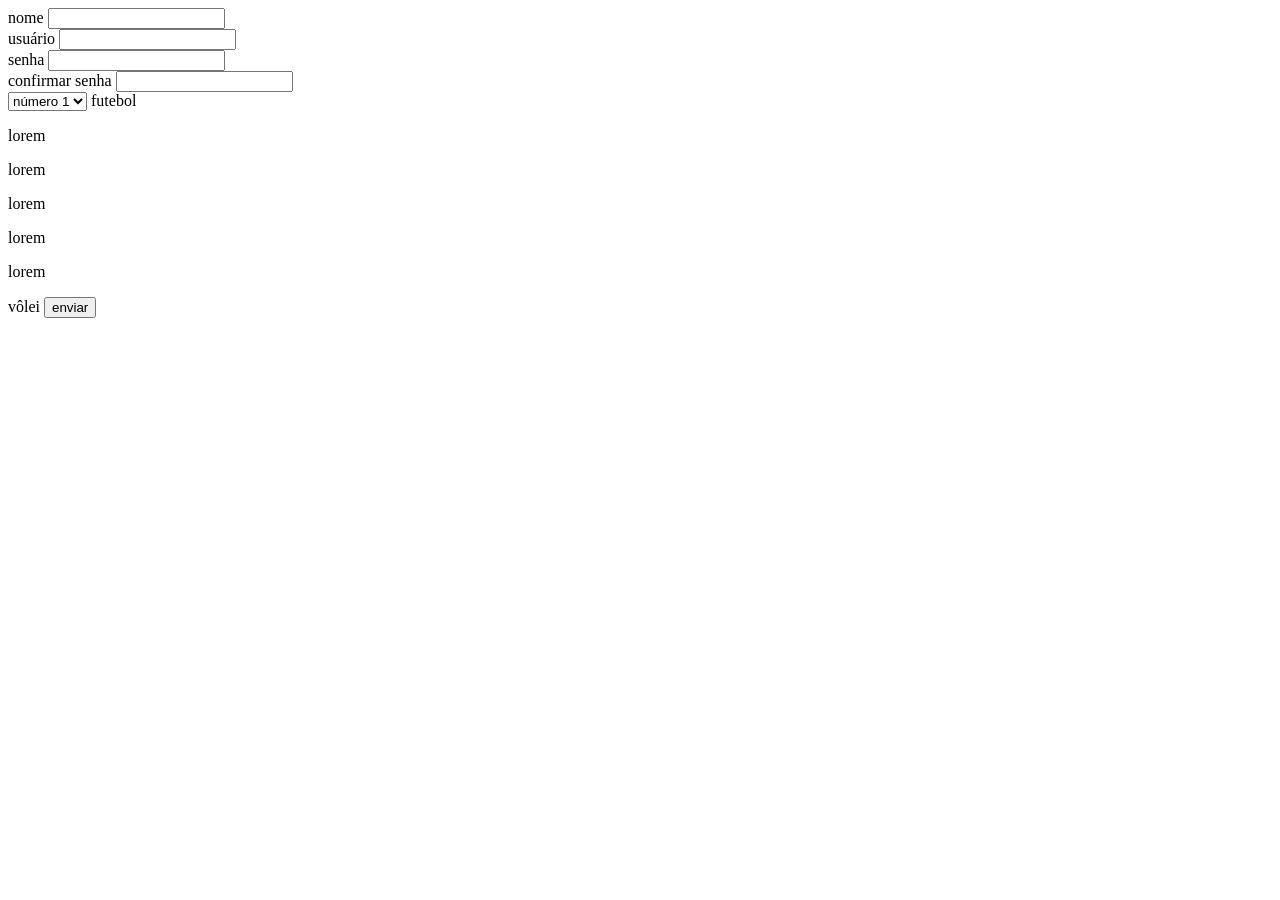
==== ative2.html @ 7fe93dc0 "adicionado atividade de formalário" ====
<!DOCTYPE html>
<html>

<head>
  <title>hack css</title>
  <style>
    #toggle {
      display:none;
    }

    #toggle:checked ~ aside {
      transform: translateX(0%);
    }
    
    aside {
      background-color: rgb(85, 86, 117);
      position: fixed;
      left: 0;
      top: 0;
      width: 200px;
      height: 100vh;
      transform: translateX(-100%);
      transition: .5s;
    }
  </style>
</head>

<body>
    
  <form method="get">
    <div>
      <label for="inp-nome">nome</label>
      <input type="text" name="nome" id="inp-nome">
    </div>
    <div>
      <label for="">usuário</label>
      <input type="text" name="usuario">
    </div>
    <div>
      <label for="">senha</label>
      <input type="password" name="senha">
    </div>
    <div>
      <label for="">confirmar senha</label>
      <input type="password" name="confirmar-senha">
    </div>

    <select>
      <option>número 1</option>
      <option>número 2</option>
      <option>número 3</option>
    
    <select name="" id=""></select><input type="checkbox" id="toggle">
  <span>futebol</span>
  <aside>

    <label for="toggle">basquete</label>
  </aside>
  <p>lorem</p>
  <p>lorem</p>
  <p>lorem</p>
  <p>lorem</p>
  <p>lorem</p>
  <label for="toggle">vôlei</label>
  <button>enviar</button>
  <form>
</body>

</html>
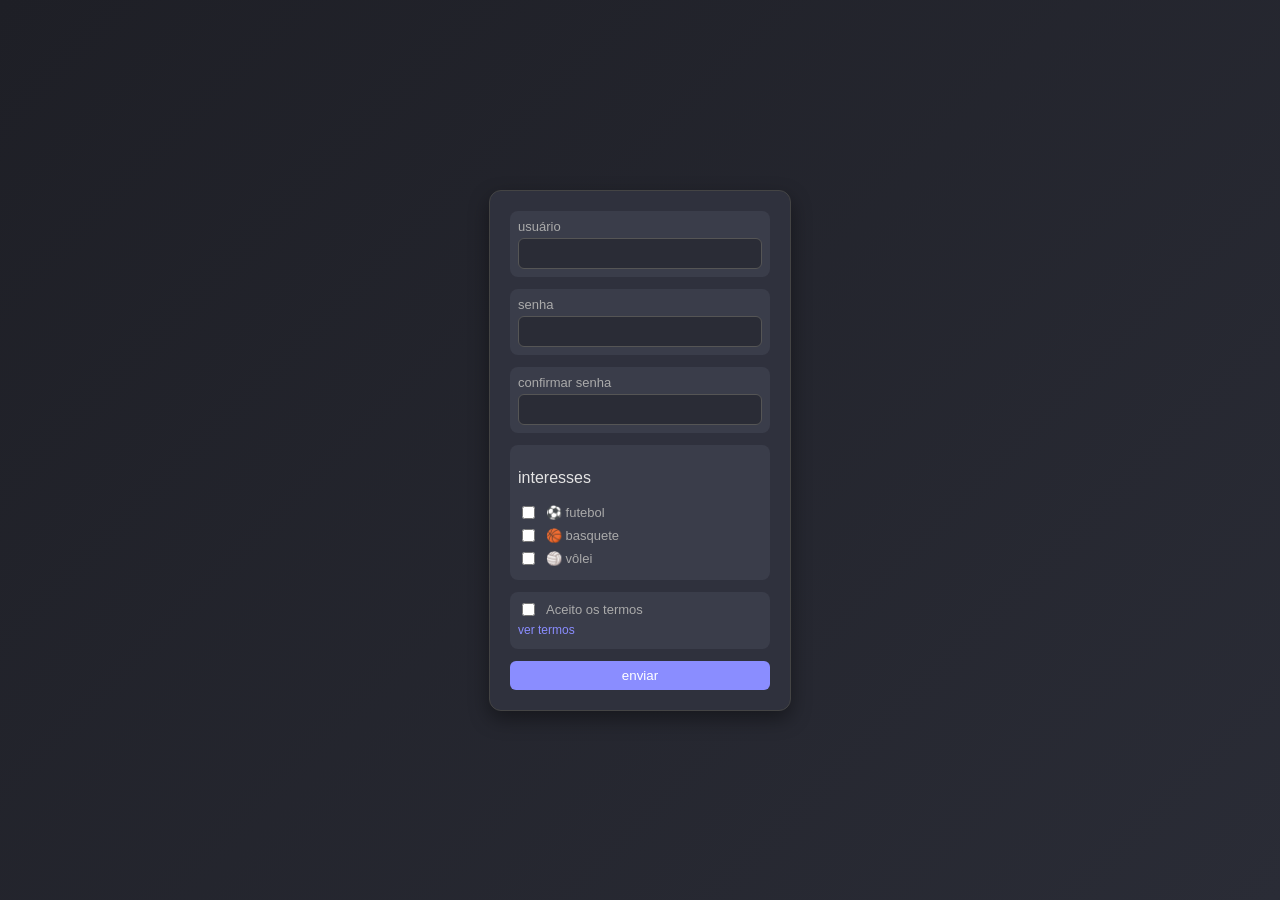
==== commit 7de66197: "Foi feito alterações na atividade do formulário, quase finalizado." ====
--- a/ative2.html
+++ b/ative2.html
@@ -1,69 +1,264 @@
 <!DOCTYPE html>
-<html>
+<html lang="pt-br">
 
 <head>
-  <title>hack css</title>
-  <style>
-    #toggle {
-      display:none;
-    }
-
-    #toggle:checked ~ aside {
-      transform: translateX(0%);
-    }
-    
-    aside {
-      background-color: rgb(85, 86, 117);
-      position: fixed;
-      left: 0;
-      top: 0;
-      width: 200px;
-      height: 100vh;
-      transform: translateX(-100%);
-      transition: .5s;
-    }
-  </style>
+<meta charset="UTF-8">
+<title>hack css</title>
+
+<style>
+  body {
+    margin: 0;
+    font-family: 'Segoe UI', Arial, sans-serif;
+    background: linear-gradient(135deg, #1e1f26, #2a2c36);
+    color: #e4e4e4;
+
+    display: flex;
+    justify-content: center;
+    align-items: center;
+    height: 100vh;
+  }
+
+  #toggle {
+    display: none;
+  }
+
+  #toggle:checked ~ aside {
+    transform: translateX(0%);
+  }
+
+  aside {
+    background-color: #20222b;
+    position: fixed;
+    left: 0;
+    top: 0;
+    width: 200px;
+    height: 100vh;
+    transform: translateX(-100%);
+    transition: .5s;
+    color: white;
+    padding: 15px;
+  }
+
+  /* FORMULÁRIO */
+  form {
+    width: 260px;
+    padding: 20px;
+    background: #2f313d;
+    border-radius: 12px;
+    border: 1px solid #444;
+    box-shadow: 0 8px 20px rgba(0,0,0,0.4);
+  }
+
+  form div {
+    margin-bottom: 12px;
+    padding: 8px;
+    border-radius: 8px;
+    background: #3a3d4a;
+  }
+
+  label {
+    display: block;
+    font-size: 13px;
+    margin-bottom: 4px;
+    color: #aaa;
+  }
+
+  input, button {
+    width: 100%;
+    padding: 7px;
+    border-radius: 6px;
+    border: 1px solid #555;
+    background: #2a2c36;
+    color: #fff;
+    box-sizing: border-box;
+    transition: 0.3s;
+  }
+
+  input:focus {
+    outline: none;
+    border: 1px solid #8a8dff;
+    box-shadow: 0 0 8px rgba(138,141,255,0.5);
+  }
+
+  input[type="checkbox"] {
+    width: auto;
+    margin-right: 6px;
+  }
+
+  .inline {
+    display: flex;
+    align-items: center;
+    gap: 5px;
+    font-size: 13px;
+  }
+
+  button {
+    background-color: #8a8dff;
+    border: none;
+    cursor: pointer;
+  }
+
+  /* -------- ANIMAÇÕES ESPORTES -------- */
+
+  .inline span {
+    display: inline-block;
+  }
+
+  /* ⚽ futebol */
+  .futebol input:checked + span {
+    animation: chute 0.4s ease;
+  }
+
+  @keyframes chute {
+    0% { transform: translateX(0); }
+    50% { transform: translateX(8px); }
+    100% { transform: translateX(0); }
+  }
+
+  /* 🏀 basquete */
+  .basquete input:checked + span {
+    animation: quicar 0.5s ease;
+  }
+
+  @keyframes quicar {
+    0% { transform: translateY(0); }
+    30% { transform: translateY(-10px); }
+    60% { transform: translateY(0); }
+    80% { transform: translateY(-5px); }
+    100% { transform: translateY(0); }
+  }
+
+  /* 🏐 vôlei */
+  .volei input:checked + span {
+    animation: pulo 0.4s ease;
+  }
+
+  @keyframes pulo {
+    0% { transform: scale(1); }
+    50% { transform: scale(1.15); }
+    100% { transform: scale(1); }
+  }
+
+  /* -------- MODAL -------- */
+
+  #modal-termos {
+    display: none;
+  }
+
+  .overlay {
+    position: fixed;
+    inset: 0;
+    background: rgba(0,0,0,0.7);
+    display: none;
+
+    justify-content: center;
+    align-items: center;
+
+    z-index: 9999;
+  }
+
+  .modal-box {
+    background: #2f313d;
+    padding: 20px;
+    border-radius: 10px;
+    width: 300px;
+    max-height: 70vh;
+    overflow-y: auto;
+  }
+
+  #modal-termos:checked ~ .overlay {
+    display: flex;
+  }
+
+  .btn-termos {
+    font-size: 12px;
+    color: #8a8dff;
+    cursor: pointer;
+  }
+
+  .fechar {
+    display: block;
+    margin-top: 10px;
+    text-align: center;
+    background: #8a8dff;
+    padding: 6px;
+    border-radius: 6px;
+    cursor: pointer;
+  }
+
+</style>
 </head>
 
 <body>
-    
-  <form method="get">
-    <div>
-      <label for="inp-nome">nome</label>
-      <input type="text" name="nome" id="inp-nome">
-    </div>
-    <div>
-      <label for="">usuário</label>
-      <input type="text" name="usuario">
-    </div>
-    <div>
-      <label for="">senha</label>
-      <input type="password" name="senha">
-    </div>
-    <div>
-      <label for="">confirmar senha</label>
-      <input type="password" name="confirmar-senha">
-    </div>
-
-    <select>
-      <option>número 1</option>
-      <option>número 2</option>
-      <option>número 3</option>
-    
-    <select name="" id=""></select><input type="checkbox" id="toggle">
-  <span>futebol</span>
-  <aside>
-
-    <label for="toggle">basquete</label>
-  </aside>
-  <p>lorem</p>
-  <p>lorem</p>
-  <p>lorem</p>
-  <p>lorem</p>
-  <p>lorem</p>
-  <label for="toggle">vôlei</label>
-  <button>enviar</button>
-  <form>
+
+<input type="checkbox" id="toggle">
+
+<aside>
+  <label for="toggle">basquete</label>
+</aside>
+
+<input type="checkbox" id="modal-termos">
+
+<form method="get">
+
+  <div>
+    <label for="usuario">usuário</label>
+    <input type="text" id="usuario" required>
+  </div>
+
+  <div>
+    <label for="senha">senha</label>
+    <input type="password" id="senha" required>
+  </div>
+
+  <div>
+    <label for="confirmar">confirmar senha</label>
+    <input type="password" id="confirmar" required>
+  </div>
+
+  <div>
+    <p>interesses</p>
+
+    <label class="inline futebol">
+      <input type="checkbox">
+      <span>⚽ futebol</span>
+    </label>
+
+    <label class="inline basquete">
+      <input type="checkbox">
+      <span>🏀 basquete</span>
+    </label>
+
+    <label class="inline volei">
+      <input type="checkbox">
+      <span>🏐 vôlei</span>
+    </label>
+
+  </div>
+
+  <div>
+    <label class="inline">
+      <input type="checkbox" required>
+    Aceito os termos
+    </label>
+
+    <label for="modal-termos" class="btn-termos">ver termos</label>
+  </div>
+
+  <button type="submit">enviar</button>
+
+</form>
+
+<div class="overlay">
+  <div class="modal-box">
+    <h3>Termos</h3>
+    <p>
+      Li os termos (com certeza) e concordo em entregar todos os meus dados.
+    </p>
+
+    <label for="modal-termos" class="fechar">fechar</label>
+  </div>
+</div>
+
 </body>
-
 </html>
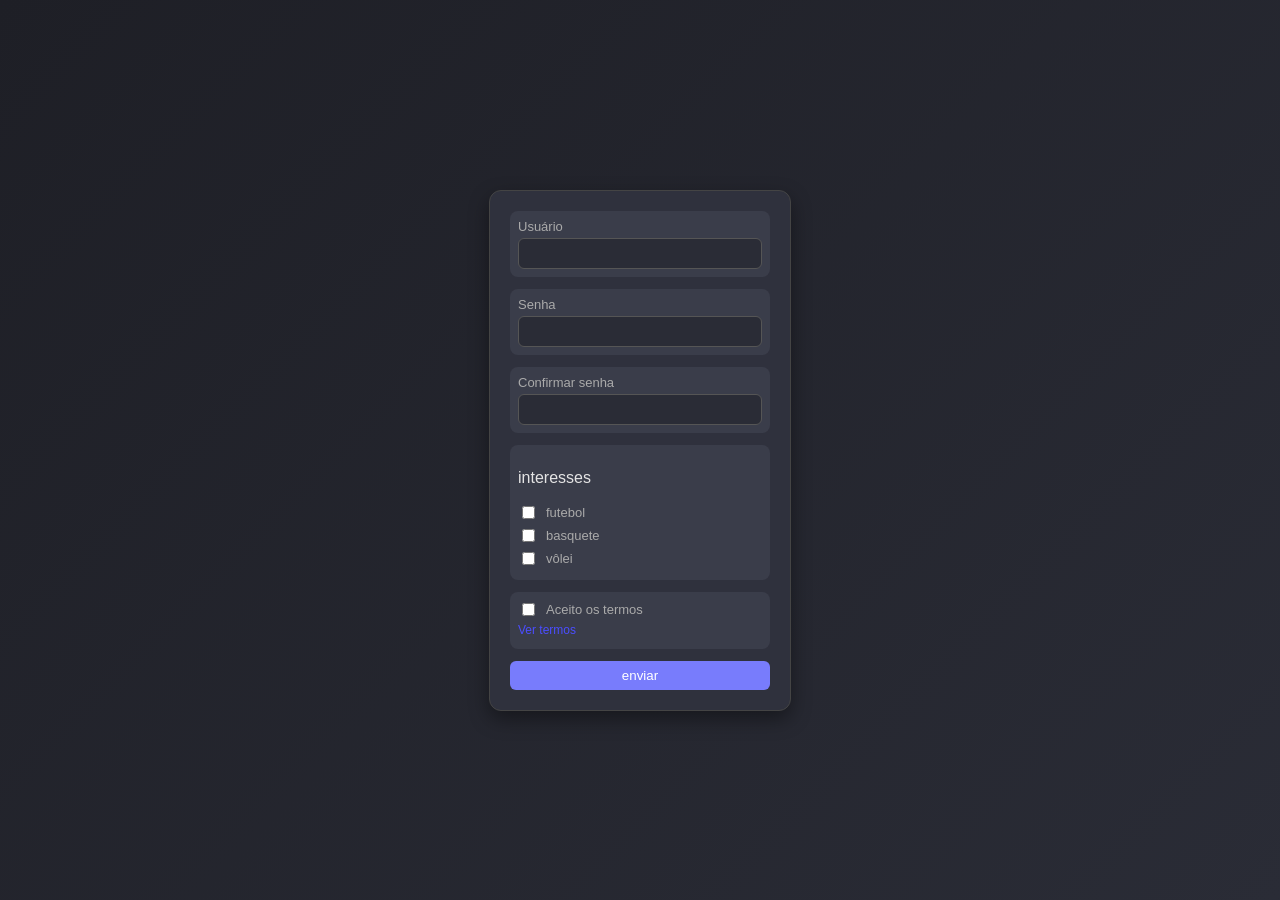
==== commit 77f1ebc6: "..." ====
--- a/ative2.html
+++ b/ative2.html
@@ -1,10 +1,11 @@
 <!DOCTYPE html>
 <html lang="pt-br">
 
-<head>
+
 <meta charset="UTF-8">
 <title>hack css</title>
 
+<head></head>
 <style>
   body {
     margin: 0;
@@ -22,7 +23,7 @@
     display: none;
   }
 
-  #toggle:checked ~ aside {
+  #toggle:checked~aside {
     transform: translateX(0%);
   }
 
@@ -39,14 +40,14 @@
     padding: 15px;
   }
 
-  /* FORMULÁRIO */
+
   form {
     width: 260px;
     padding: 20px;
     background: #2f313d;
     border-radius: 12px;
     border: 1px solid #444;
-    box-shadow: 0 8px 20px rgba(0,0,0,0.4);
+    box-shadow: 0 8px 20px rgba(0, 0, 0, 0.4);
   }
 
   form div {
@@ -63,7 +64,8 @@
     color: #aaa;
   }
 
-  input, button {
+  input,
+  button {
     width: 100%;
     padding: 7px;
     border-radius: 6px;
@@ -77,7 +79,7 @@
   input:focus {
     outline: none;
     border: 1px solid #8a8dff;
-    box-shadow: 0 0 8px rgba(138,141,255,0.5);
+    box-shadow: 0 0 8px rgba(138, 141, 255, 0.5);
   }
 
   input[type="checkbox"] {
@@ -93,53 +95,83 @@
   }
 
   button {
-    background-color: #8a8dff;
+    background-color: #787cfc;
     border: none;
     cursor: pointer;
   }
 
-  /* -------- ANIMAÇÕES ESPORTES -------- */
+
 
   .inline span {
     display: inline-block;
   }
 
-  /* ⚽ futebol */
-  .futebol input:checked + span {
+
+  .futebol input:checked+span {
     animation: chute 0.4s ease;
   }
 
   @keyframes chute {
-    0% { transform: translateX(0); }
-    50% { transform: translateX(8px); }
-    100% { transform: translateX(0); }
-  }
-
-  /* 🏀 basquete */
-  .basquete input:checked + span {
+    0% {
+      transform: translateX(0);
+    }
+
+    50% {
+      transform: translateX(8px);
+    }
+
+    100% {
+      transform: translateX(0);
+    }
+  }
+
+
+  .basquete input:checked+span {
     animation: quicar 0.5s ease;
   }
 
   @keyframes quicar {
-    0% { transform: translateY(0); }
-    30% { transform: translateY(-10px); }
-    60% { transform: translateY(0); }
-    80% { transform: translateY(-5px); }
-    100% { transform: translateY(0); }
-  }
-
-  /* 🏐 vôlei */
-  .volei input:checked + span {
+    0% {
+      transform: translateY(0);
+    }
+
+    30% {
+      transform: translateY(-10px);
+    }
+
+    60% {
+      transform: translateY(0);
+    }
+
+    80% {
+      transform: translateY(-5px);
+    }
+
+    100% {
+      transform: translateY(0);
+    }
+  }
+
+
+  .volei input:checked+span {
     animation: pulo 0.4s ease;
   }
 
   @keyframes pulo {
-    0% { transform: scale(1); }
-    50% { transform: scale(1.15); }
-    100% { transform: scale(1); }
-  }
-
-  /* -------- MODAL -------- */
+    0% {
+      transform: scale(1);
+    }
+
+    50% {
+      transform: scale(1.15);
+    }
+
+    100% {
+      transform: scale(1);
+    }
+  }
+
+
 
   #modal-termos {
     display: none;
@@ -148,7 +180,7 @@
   .overlay {
     position: fixed;
     inset: 0;
-    background: rgba(0,0,0,0.7);
+    background: rgba(0, 0, 0, 0.7);
     display: none;
 
     justify-content: center;
@@ -166,13 +198,13 @@
     overflow-y: auto;
   }
 
-  #modal-termos:checked ~ .overlay {
+  #modal-termos:checked~.overlay {
     display: flex;
   }
 
   .btn-termos {
     font-size: 12px;
-    color: #8a8dff;
+    color: #4b4eff;
     cursor: pointer;
   }
 
@@ -180,85 +212,85 @@
     display: block;
     margin-top: 10px;
     text-align: center;
-    background: #8a8dff;
+    background: #4146e0;
     padding: 6px;
     border-radius: 6px;
     cursor: pointer;
   }
-
 </style>
 </head>
 
 <body>
 
-<input type="checkbox" id="toggle">
-
-<aside>
-  <label for="toggle">basquete</label>
-</aside>
-
-<input type="checkbox" id="modal-termos">
-
-<form method="get">
-
-  <div>
-    <label for="usuario">usuário</label>
-    <input type="text" id="usuario" required>
+  <input type="checkbox" id="toggle">
+
+  <aside>
+    <label for="toggle">basquete</label>
+  </aside>
+
+  <input type="checkbox" id="modal-termos">
+
+  <form method="get">
+
+    <div>
+      <label for="usuario">Usuário</label>
+      <input type="text" id="usuario" required>
+    </div>
+
+    <div>
+      <label for="senha">Senha</label>
+      <input type="password" id="senha" required>
+    </div>
+
+    <div>
+      <label for="confirmar">Confirmar senha</label>
+      <input type="password" id="confirmar" required>
+    </div>
+
+    <div>
+      <p>interesses</p>
+
+      <label class="inline futebol">
+        <input type="checkbox">
+        <span> futebol</span>
+      </label>
+
+      <label class="inline basquete">
+        <input type="checkbox">
+        <span>basquete</span>
+      </label>
+
+      <label class="inline volei">
+        <input type="checkbox">
+        <span>vôlei</span>
+      </label>
+
+    </div>
+
+    <div>
+      <label class="inline">
+        <input type="checkbox" required>
+        Aceito os termos
+      </label>
+
+      <label for="modal-termos" class="btn-termos">Ver termos</label>
+    </div>
+
+    <button type="submit">enviar</button>
+
+  </form>
+
+  <div class="overlay">
+    <div class="modal-box">
+      <h3>Termos</h3>
+      <p>
+        Li os termos (com certeza) e concordo em entregar todos os meus dados.
+      </p>
+
+      <label for="modal-termos" class="fechar">fechar</label>
+    </div>
   </div>
 
-  <div>
-    <label for="senha">senha</label>
-    <input type="password" id="senha" required>
-  </div>
-
-  <div>
-    <label for="confirmar">confirmar senha</label>
-    <input type="password" id="confirmar" required>
-  </div>
-
-  <div>
-    <p>interesses</p>
-
-    <label class="inline futebol">
-      <input type="checkbox">
-      <span>⚽ futebol</span>
-    </label>
-
-    <label class="inline basquete">
-      <input type="checkbox">
-      <span>🏀 basquete</span>
-    </label>
-
-    <label class="inline volei">
-      <input type="checkbox">
-      <span>🏐 vôlei</span>
-    </label>
-
-  </div>
-
-  <div>
-    <label class="inline">
-      <input type="checkbox" required>
-    Aceito os termos
-    </label>
-
-    <label for="modal-termos" class="btn-termos">ver termos</label>
-  </div>
-
-  <button type="submit">enviar</button>
-
-</form>
-
-<div class="overlay">
-  <div class="modal-box">
-    <h3>Termos</h3>
-    <p>
-      Li os termos (com certeza) e concordo em entregar todos os meus dados.
-    </p>
-
-    <label for="modal-termos" class="fechar">fechar</label>
-  </div>
-</div>
-
 </body>
+
 </html>
